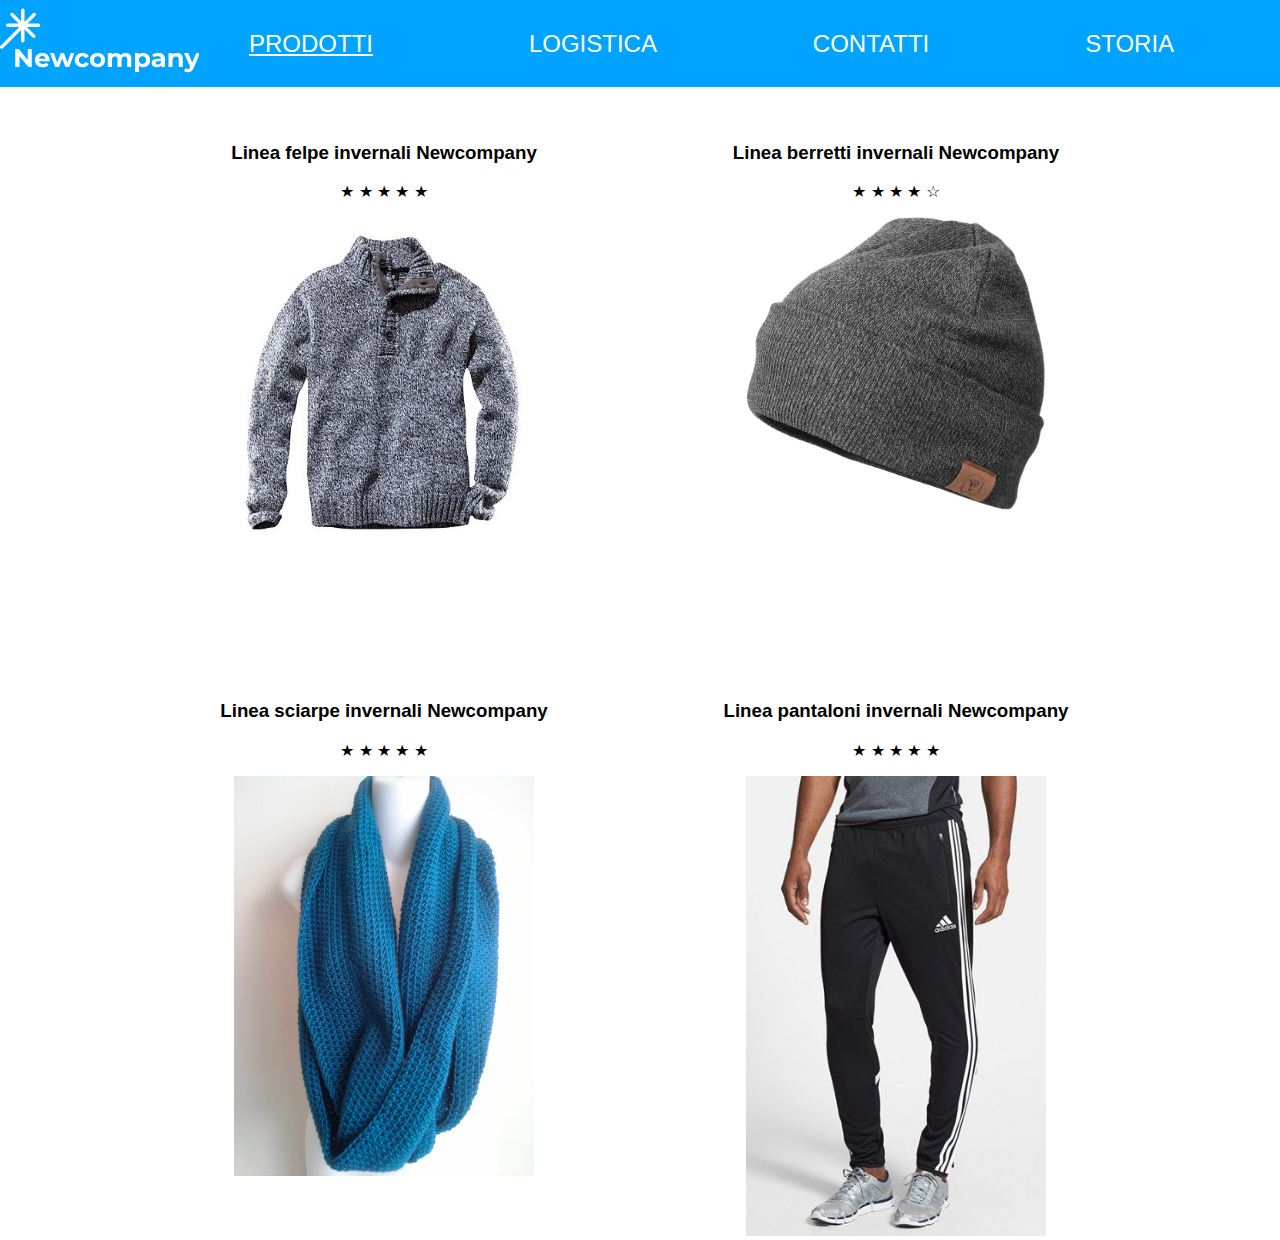
==== html/prodotti/index.html @ 7b7a68bb "Improved prodotti/index design and appearence" ====
<!DOCTYPE html>
<html>

<head>
    <title>Linee Prodotti</title>
    <link href="../../public/css/style.css" rel="stylesheet" type="text/css">
    <link href="../../public/css/nav.css" rel="stylesheet" type="text/css">

</head>

<body>

    <nav>
        <div class="nav-logo-container">
            <a href="../index.html">
                <img src="../../public/images/logo.png" alt="Newcompany">
            </a>
        </div>
        <a href="index.html" class="active-page">Prodotti</a>
        <a href="../logistica.html">Logistica</a>
        <a href="../contatti.html">Contatti</a>
        <a href="../storia.html">Storia</a>
    </nav>
    
    <br> <br>

    <section class="linee-prodotti">
        <div id="linea-prodotto-1">
            <h3>Linea felpe invernali Newcompany</h3>
            <p>&#9733; &#9733; &#9733; &#9733; &#9733;</p>
            <a href="felpe/felpa_2022.html">
                <img src="../../public/images/felpa_2022.jpg" class="immagine-prodotto">
            </a>
        </div>
        <div id="linea-prodotto-2">
            <h3>Linea berretti invernali Newcompany</h3>
            <p>&#9733; &#9733; &#9733; &#9733; &#9734;</p>
            <a href="berretti/berretto_2022.html">
                <img src="../../public/images/berretto_2022.jpg" class="immagine-prodotto">
            </a>
        </div>
        <div id="linea-prodotto-3">
            <h3>Linea sciarpe invernali Newcompany</h3>
            <p>&#9733; &#9733; &#9733; &#9733; &#9733;</p>
            <a href="sciarpe/sciarpa_2022.html">
                <img src="../../public/images/sciarpa_2022.jpg" class="immagine-prodotto">
            </a>
        </div>
        <div id="linea-prodotto-4">
            <h3>Linea pantaloni invernali Newcompany</h3>
            <p>&#9733; &#9733; &#9733; &#9733; &#9733;</p>
            <a href="pantaloni/pantaloni_2022.html">
                <img src="../../public/images/pantaloni_2022.jpg" class="immagine-prodotto">
            </a>
        </div>
    </section> 


</body>

</html>
---- public/css/style.css ----
.homepage-body {
    background-image: url('../images/company_image.jpg');
    background-size: 100% auto;
    background-repeat: no-repeat;
}

#homepage-text {
    font-size: xx-large;
    padding-left: 5%;
    padding-top: 5%;
}

.linee-prodotti {
    margin-left: 10%;
    width: 80%;
    display: grid;
    grid-template-columns: 1fr 1fr;
    grid-template-rows: 1fr 1fr;
    grid-template-areas: 
        "linea-prodotto-1 linea-prodotto-2"
        "linea-prodotto-3 linea-prodotto-4";
}

.linee-prodotti div {
    text-align: center;
}

#linea-prodotto-1 {
    grid-area: linea-prodotto-1;
}
#linea-prodotto-2 {
    grid-area: linea-prodotto-2;
}
#linea-prodotto-3 {
    grid-area: linea-prodotto-3;
}
#linea-prodotto-4 {
    grid-area: linea-prodotto-4;
}

.immagine-prodotto {
    width: 300px;
}


@media screen and (max-width: 900px) {

    .linee-prodotti {
        margin-left: 15%;
        grid-template-columns: 1fr;
        grid-template-rows: 1fr 1fr 1fr 1fr;
        grid-template-areas:
            "linea-prodotto-1"
            "linea-prodotto-2"
            "linea-prodotto-3"
            "linea-prodotto-4";
    }

}
---- public/css/nav.css ----
* {
    font-family: 'Lucida Sans', 'Lucida Sans Regular', 'Lucida Grande', 'Lucida Sans Unicode', Geneva, Verdana, sans-serif;
}

body {
    margin: 0;
}

nav {
    display: flex;
    flex-direction: row;
    justify-content: flex-start;
    flex-wrap: wrap;
    align-content: space-evenly;
    background-color: #00a3ff;
    gap: 50px;
}

nav a {
    color: white;
    font-size: x-large;
    text-decoration: none;
    text-transform: uppercase;
    flex-grow: 1;
    padding-top: 30px;
}

.active-page {
    text-decoration: underline !important;
}

@media screen and (max-width: 900px) {
    nav {
        flex-direction: column;
        justify-content: flex-start;
        flex-wrap: wrap;
        align-content: space-evenly;
        background-color: #00a3ff;
        gap: 0;
    }

    nav a {
        color: white;
        font-size: x-large;
        font-family: 'Lucida Sans', 'Lucida Sans Regular', 'Lucida Grande', 'Lucida Sans Unicode', Geneva, Verdana, sans-serif;
        text-decoration: none;
        text-transform: uppercase;
        flex-grow: 2;
        padding-top: 10px;
    }

}
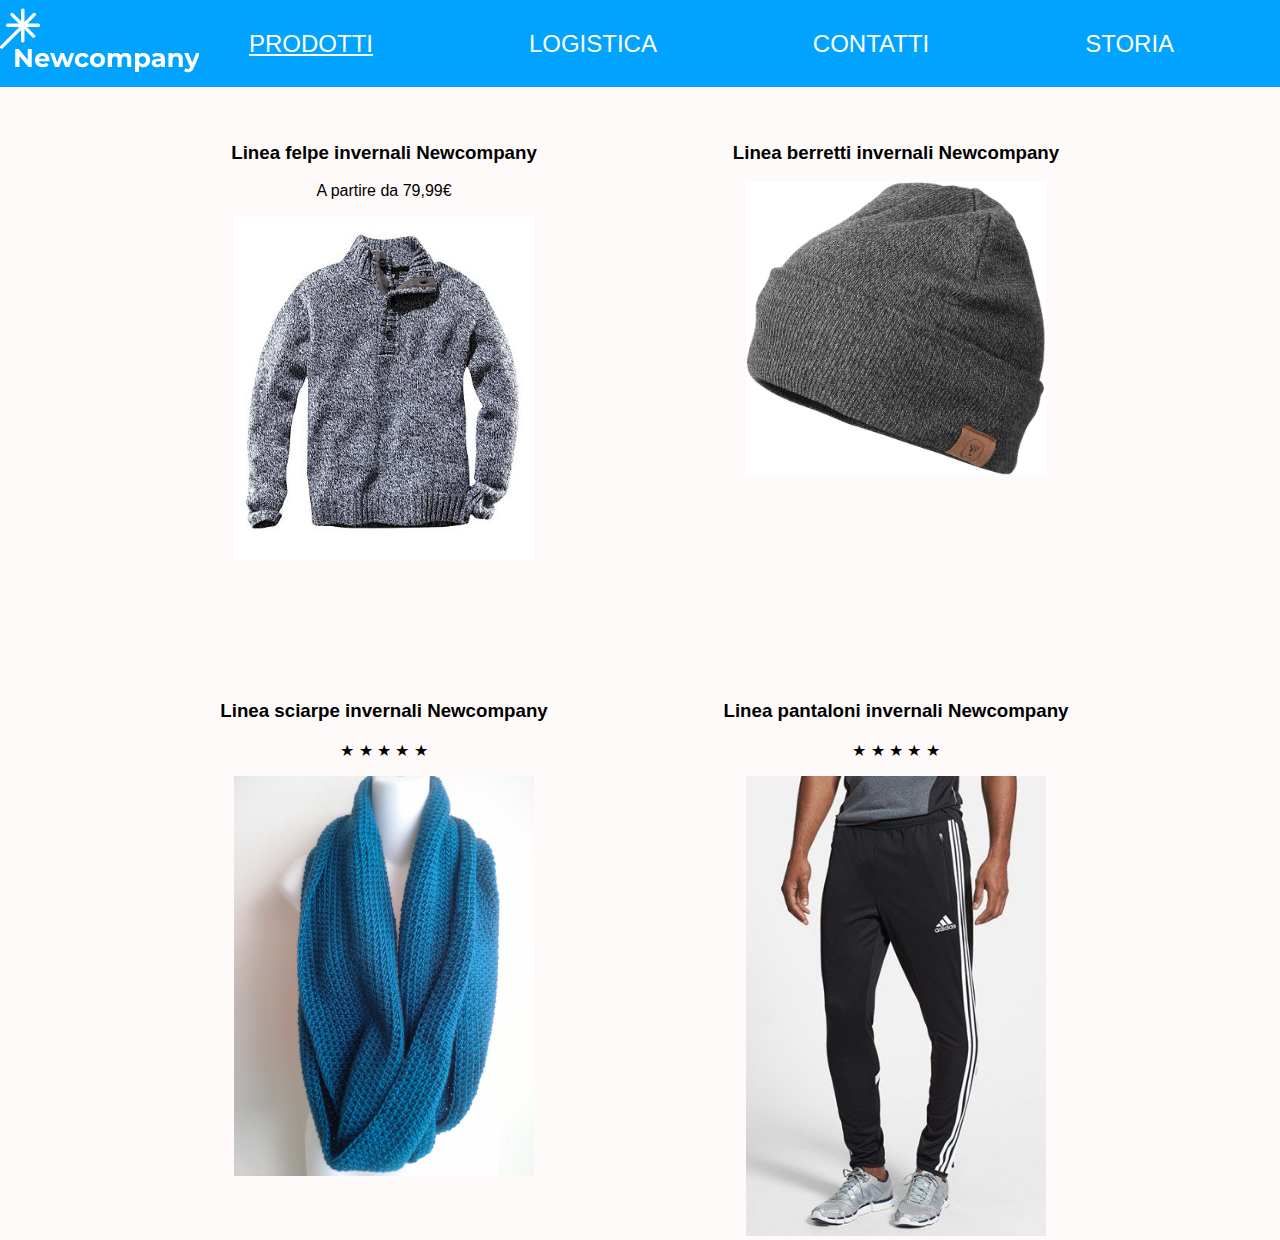
==== commit dbd25a32: "background-color snow for whole website" ====
--- a/html/prodotti/index.html
+++ b/html/prodotti/index.html
@@ -8,7 +8,7 @@
 
 </head>
 
-<body>
+<body class="blurred-image-body">
 
     <nav>
         <div class="nav-logo-container">
@@ -27,14 +27,14 @@
     <section class="linee-prodotti">
         <div id="linea-prodotto-1">
             <h3>Linea felpe invernali Newcompany</h3>
-            <p>&#9733; &#9733; &#9733; &#9733; &#9733;</p>
+            <p>A partire da 79,99€</p>
             <a href="felpe/felpa_2022.html">
                 <img src="../../public/images/felpa_2022.jpg" class="immagine-prodotto">
             </a>
         </div>
         <div id="linea-prodotto-2">
             <h3>Linea berretti invernali Newcompany</h3>
-            <p>&#9733; &#9733; &#9733; &#9733; &#9734;</p>
+            <!--<p>&#9733; &#9733; &#9733; &#9733; &#9734;</p> -->
             <a href="berretti/berretto_2022.html">
                 <img src="../../public/images/berretto_2022.jpg" class="immagine-prodotto">
             </a>
--- a/public/css/style.css
+++ b/public/css/style.css
@@ -1,5 +1,5 @@
 .homepage-body {
-    background-image: url('../images/company_image.jpg');
+    background-image: url('../images/company_image.jpg') !important;
     background-size: 100% auto;
     background-repeat: no-repeat;
 }
--- a/public/css/nav.css
+++ b/public/css/nav.css
@@ -4,6 +4,7 @@
 
 body {
     margin: 0;
+    background-color: snow;
 }
 
 nav {
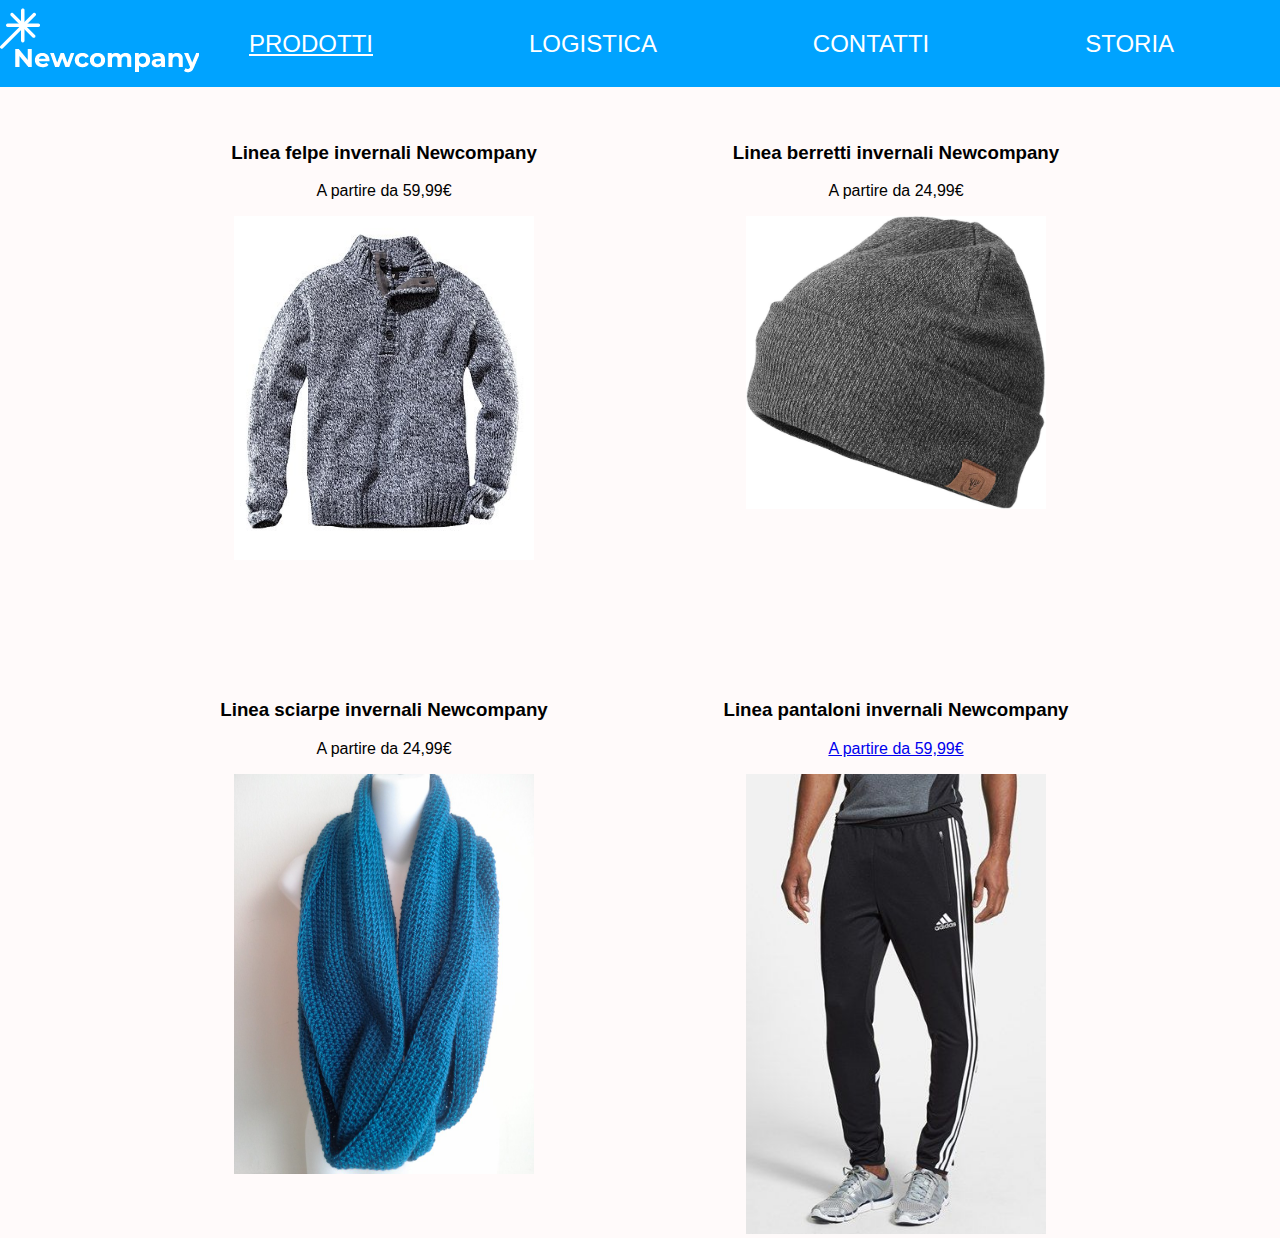
==== commit 454a17bc: "products path revisited" ====
--- a/html/prodotti/index.html
+++ b/html/prodotti/index.html
@@ -8,7 +8,7 @@
 
 </head>
 
-<body class="blurred-image-body">
+<body>
 
     <nav>
         <div class="nav-logo-container">
@@ -27,29 +27,30 @@
     <section class="linee-prodotti">
         <div id="linea-prodotto-1">
             <h3>Linea felpe invernali Newcompany</h3>
-            <p>A partire da 79,99€</p>
-            <a href="felpe/felpa_2022.html">
+            <p>A partire da 59,99€</p>
+            <a href="felpe.html">
                 <img src="../../public/images/felpa_2022.jpg" class="immagine-prodotto">
             </a>
         </div>
         <div id="linea-prodotto-2">
             <h3>Linea berretti invernali Newcompany</h3>
             <!--<p>&#9733; &#9733; &#9733; &#9733; &#9734;</p> -->
-            <a href="berretti/berretto_2022.html">
+            <p>A partire da 24,99€</p>
+            <a href="berretti.html">
                 <img src="../../public/images/berretto_2022.jpg" class="immagine-prodotto">
             </a>
         </div>
         <div id="linea-prodotto-3">
             <h3>Linea sciarpe invernali Newcompany</h3>
-            <p>&#9733; &#9733; &#9733; &#9733; &#9733;</p>
-            <a href="sciarpe/sciarpa_2022.html">
+            <p>A partire da 24,99€</p>
+            <a href="sciarpe.html">
                 <img src="../../public/images/sciarpa_2022.jpg" class="immagine-prodotto">
             </a>
         </div>
         <div id="linea-prodotto-4">
             <h3>Linea pantaloni invernali Newcompany</h3>
-            <p>&#9733; &#9733; &#9733; &#9733; &#9733;</p>
-            <a href="pantaloni/pantaloni_2022.html">
+            <a href="pantaloni.html">
+                <p>A partire da 59,99€</p>
                 <img src="../../public/images/pantaloni_2022.jpg" class="immagine-prodotto">
             </a>
         </div>
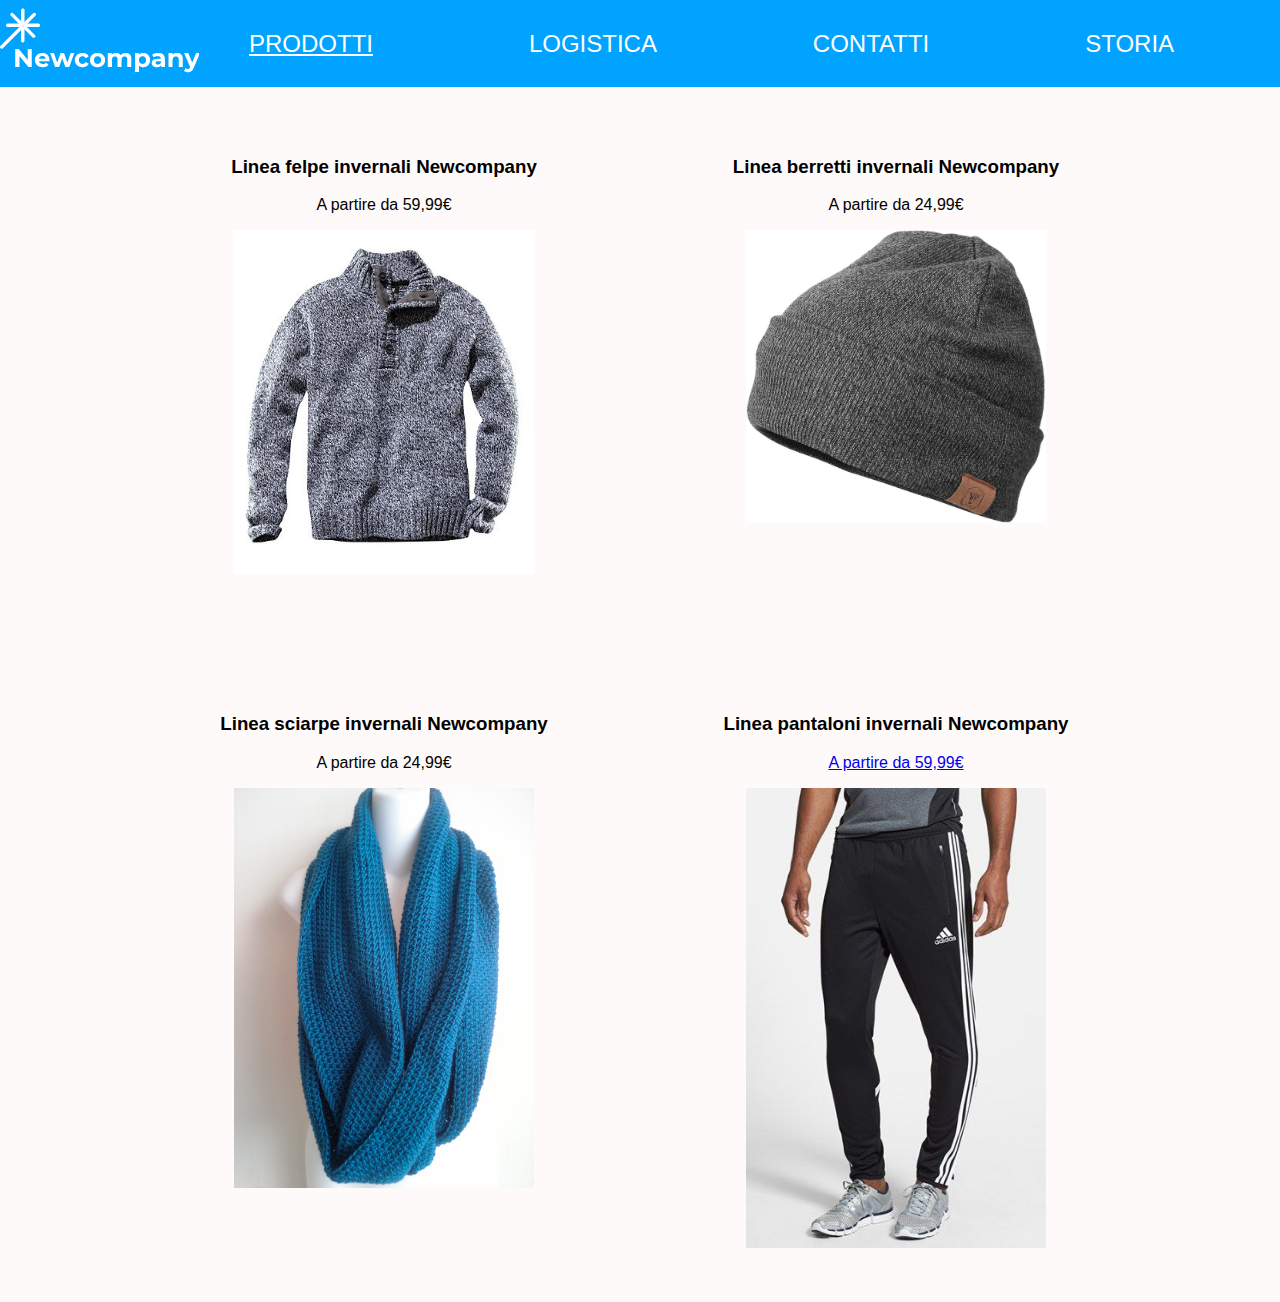
==== commit b983a497: "removed <br> abuse in favour of margin-top, bottom" ====
--- a/html/prodotti/index.html
+++ b/html/prodotti/index.html
@@ -21,8 +21,6 @@
         <a href="../contatti.html">Contatti</a>
         <a href="../storia.html">Storia</a>
     </nav>
-    
-    <br> <br>
 
     <section class="linee-prodotti">
         <div id="linea-prodotto-1">
@@ -56,7 +54,6 @@
         </div>
     </section> 
 
-
 </body>
 
 </html>--- a/public/css/style.css
+++ b/public/css/style.css
@@ -12,6 +12,8 @@
 
 .linee-prodotti {
     margin-left: 10%;
+    margin-top: 50px;
+    margin-bottom: 50px;
     width: 80%;
     display: grid;
     grid-template-columns: 1fr 1fr;
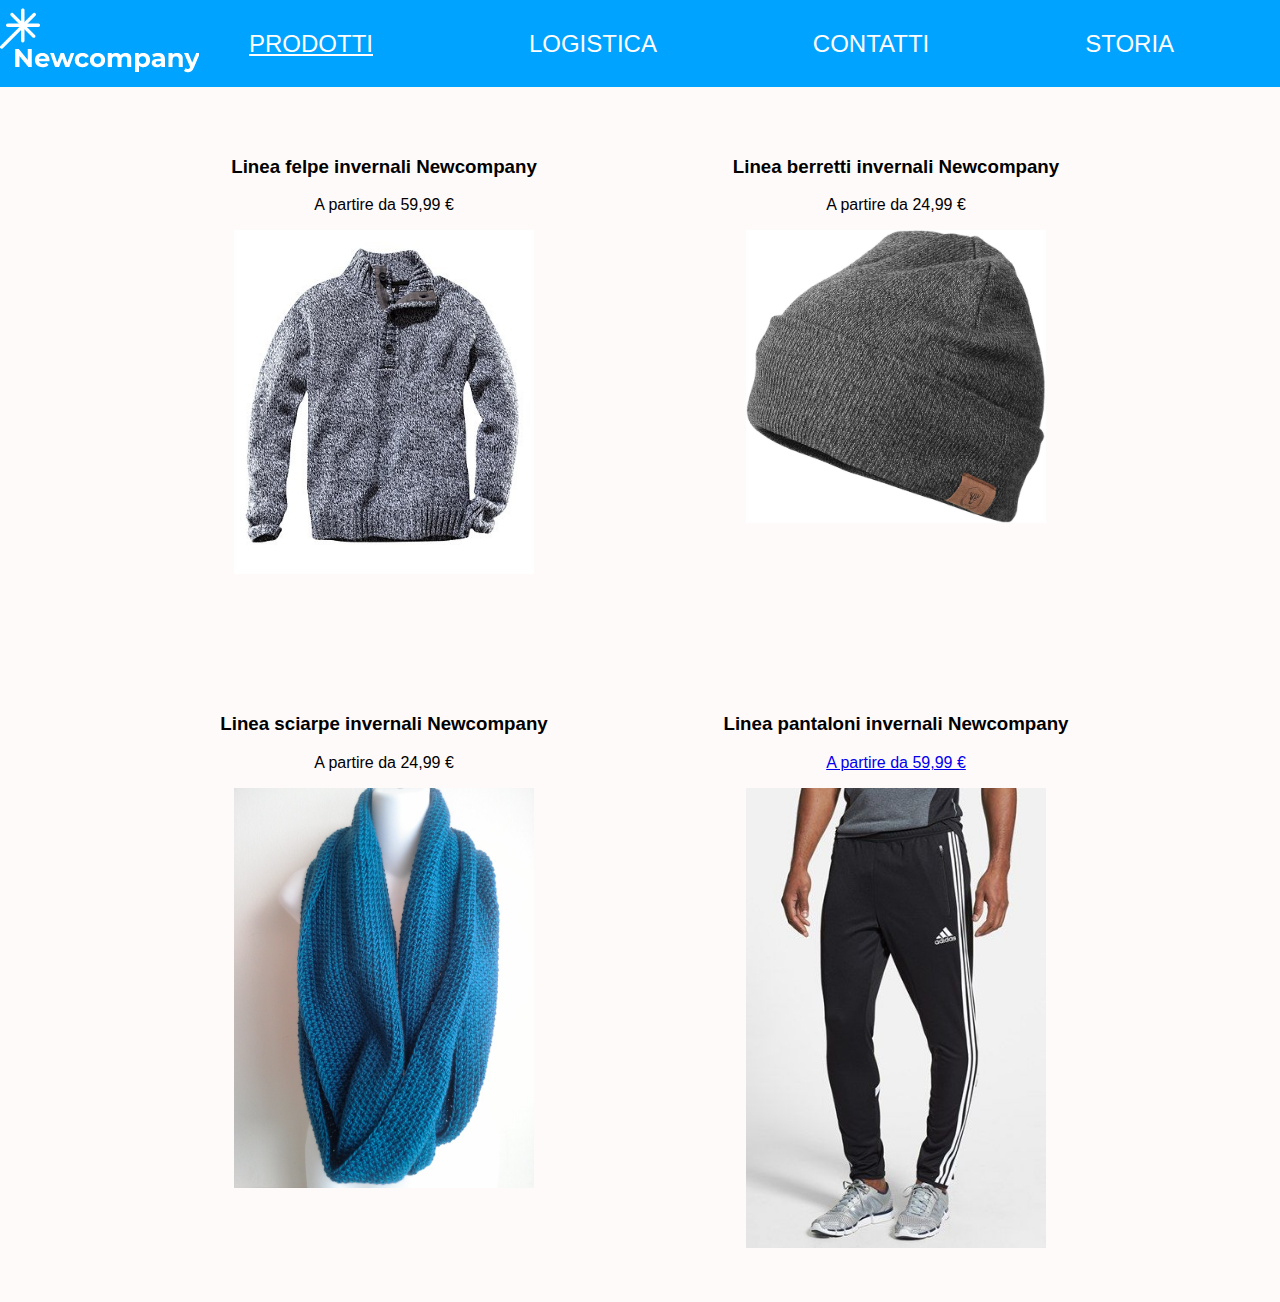
==== commit 9817dc0d: "replaced euro symbol with euro html code" ====
--- a/html/prodotti/index.html
+++ b/html/prodotti/index.html
@@ -25,7 +25,7 @@
     <section class="linee-prodotti">
         <div id="linea-prodotto-1">
             <h3>Linea felpe invernali Newcompany</h3>
-            <p>A partire da 59,99€</p>
+            <p>A partire da 59,99 &euro;</p>
             <a href="felpe.html">
                 <img src="../../public/images/felpa_2022.jpg" class="immagine-prodotto">
             </a>
@@ -33,14 +33,14 @@
         <div id="linea-prodotto-2">
             <h3>Linea berretti invernali Newcompany</h3>
             <!--<p>&#9733; &#9733; &#9733; &#9733; &#9734;</p> -->
-            <p>A partire da 24,99€</p>
+            <p>A partire da 24,99 &euro;</p>
             <a href="berretti.html">
                 <img src="../../public/images/berretto_2022.jpg" class="immagine-prodotto">
             </a>
         </div>
         <div id="linea-prodotto-3">
             <h3>Linea sciarpe invernali Newcompany</h3>
-            <p>A partire da 24,99€</p>
+            <p>A partire da 24,99 &euro;</p>
             <a href="sciarpe.html">
                 <img src="../../public/images/sciarpa_2022.jpg" class="immagine-prodotto">
             </a>
@@ -48,7 +48,7 @@
         <div id="linea-prodotto-4">
             <h3>Linea pantaloni invernali Newcompany</h3>
             <a href="pantaloni.html">
-                <p>A partire da 59,99€</p>
+                <p>A partire da 59,99 &euro;</p>
                 <img src="../../public/images/pantaloni_2022.jpg" class="immagine-prodotto">
             </a>
         </div>
--- a/public/css/style.css
+++ b/public/css/style.css
@@ -1,6 +1,6 @@
 .homepage-body {
     background-image: url('../images/company_image.jpg') !important;
-    background-size: 100% auto;
+    background-size: auto;
     background-repeat: no-repeat;
 }
 
@@ -8,6 +8,58 @@
     font-size: xx-large;
     padding-left: 5%;
     padding-top: 5%;
+}
+
+.lista-prodotti {
+    margin-left: 10%;
+    margin-top: 50px;
+    margin-bottom: 50px;
+    width: 80%;
+    display: grid;
+    grid-template-columns: 1fr;
+    grid-template-rows: 1fr 1fr;
+    grid-template-areas: 
+        "prodotto-1"
+        "prodotto-2";
+}
+
+.prodotto-1 {
+    grid-area: prodotto-1;
+}
+
+.prodotto-2 {
+    grid-area: prodotto-2;
+}
+
+.prodotto {
+    margin-bottom: 30px;
+    display: flex;
+    flex-direction: row;
+    justify-content: flex-start;
+    flex-wrap: wrap;
+    align-content: space-evenly;
+}
+
+.prodotto-img {
+    
+    text-align: center;
+}
+
+.prodotto-img img {
+    max-height: 100%;
+}
+
+.prodotto-descr {
+    font-size: large;
+}
+
+.prodotto-descr th {
+    font-size: larger;
+}
+
+.eco {
+    color: forestgreen;
+    text-transform: uppercase;
 }
 
 .linee-prodotti {
@@ -58,4 +110,8 @@
             "linea-prodotto-4";
     }
 
+    #homepage-text {
+        font-size: x-large;
+    }
+
 }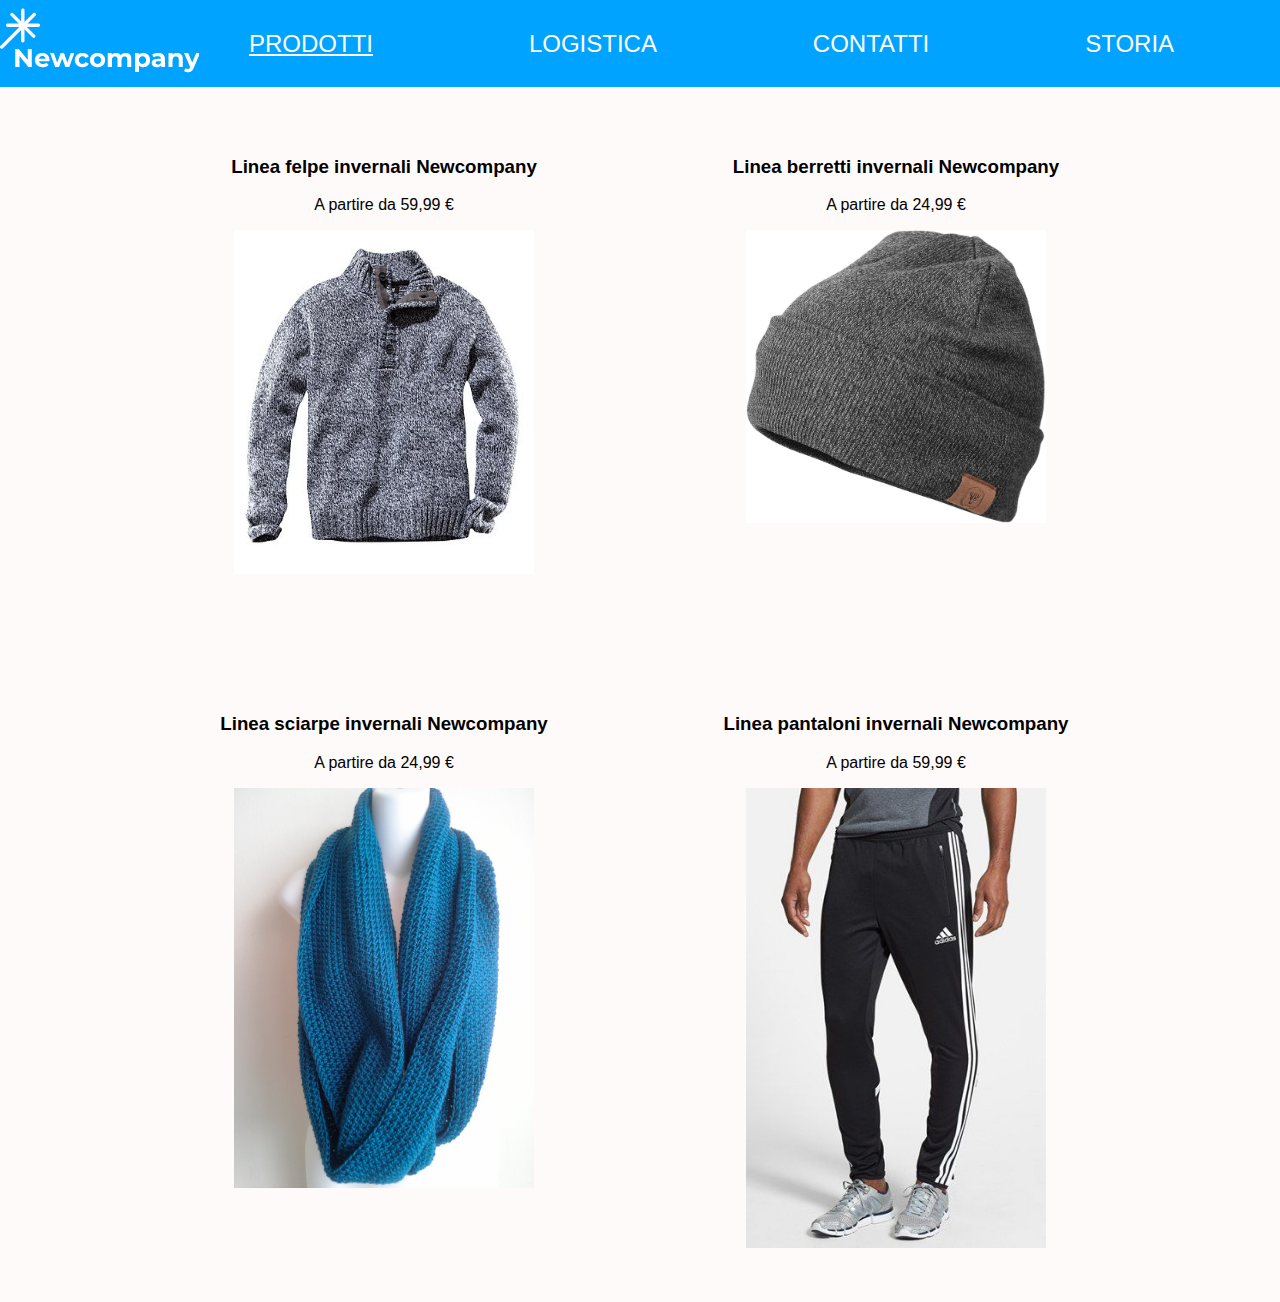
==== commit 1edc0be5: "fixed clickable price for 4th item" ====
--- a/html/prodotti/index.html
+++ b/html/prodotti/index.html
@@ -47,8 +47,8 @@
         </div>
         <div id="linea-prodotto-4">
             <h3>Linea pantaloni invernali Newcompany</h3>
+            <p>A partire da 59,99 &euro;</p>
             <a href="pantaloni.html">
-                <p>A partire da 59,99 &euro;</p>
                 <img src="../../public/images/pantaloni_2022.jpg" class="immagine-prodotto">
             </a>
         </div>
--- a/public/css/style.css
+++ b/public/css/style.css
@@ -41,12 +41,12 @@
 }
 
 .prodotto-img {
-    
     text-align: center;
+    max-width: fit-content;
 }
 
 .prodotto-img img {
-    max-height: 100%;
+    width: 350px;
 }
 
 .prodotto-descr {
